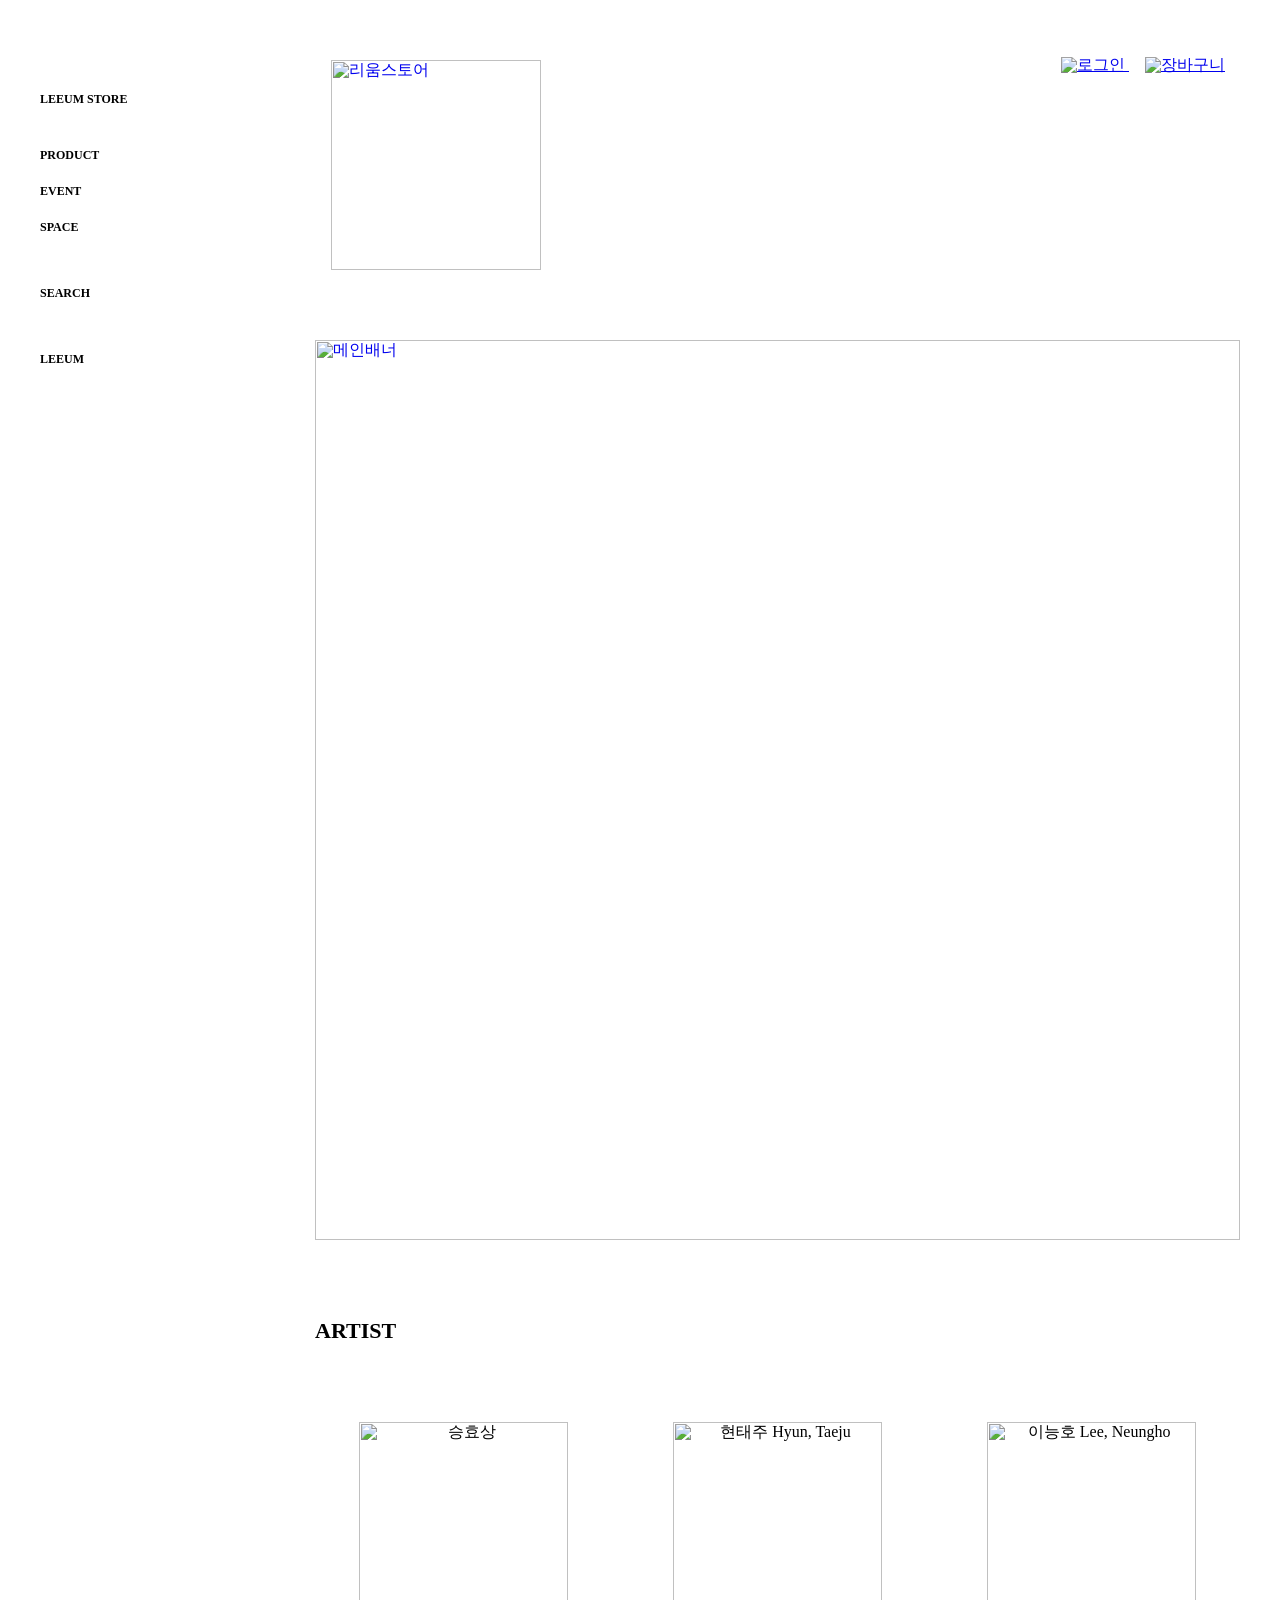
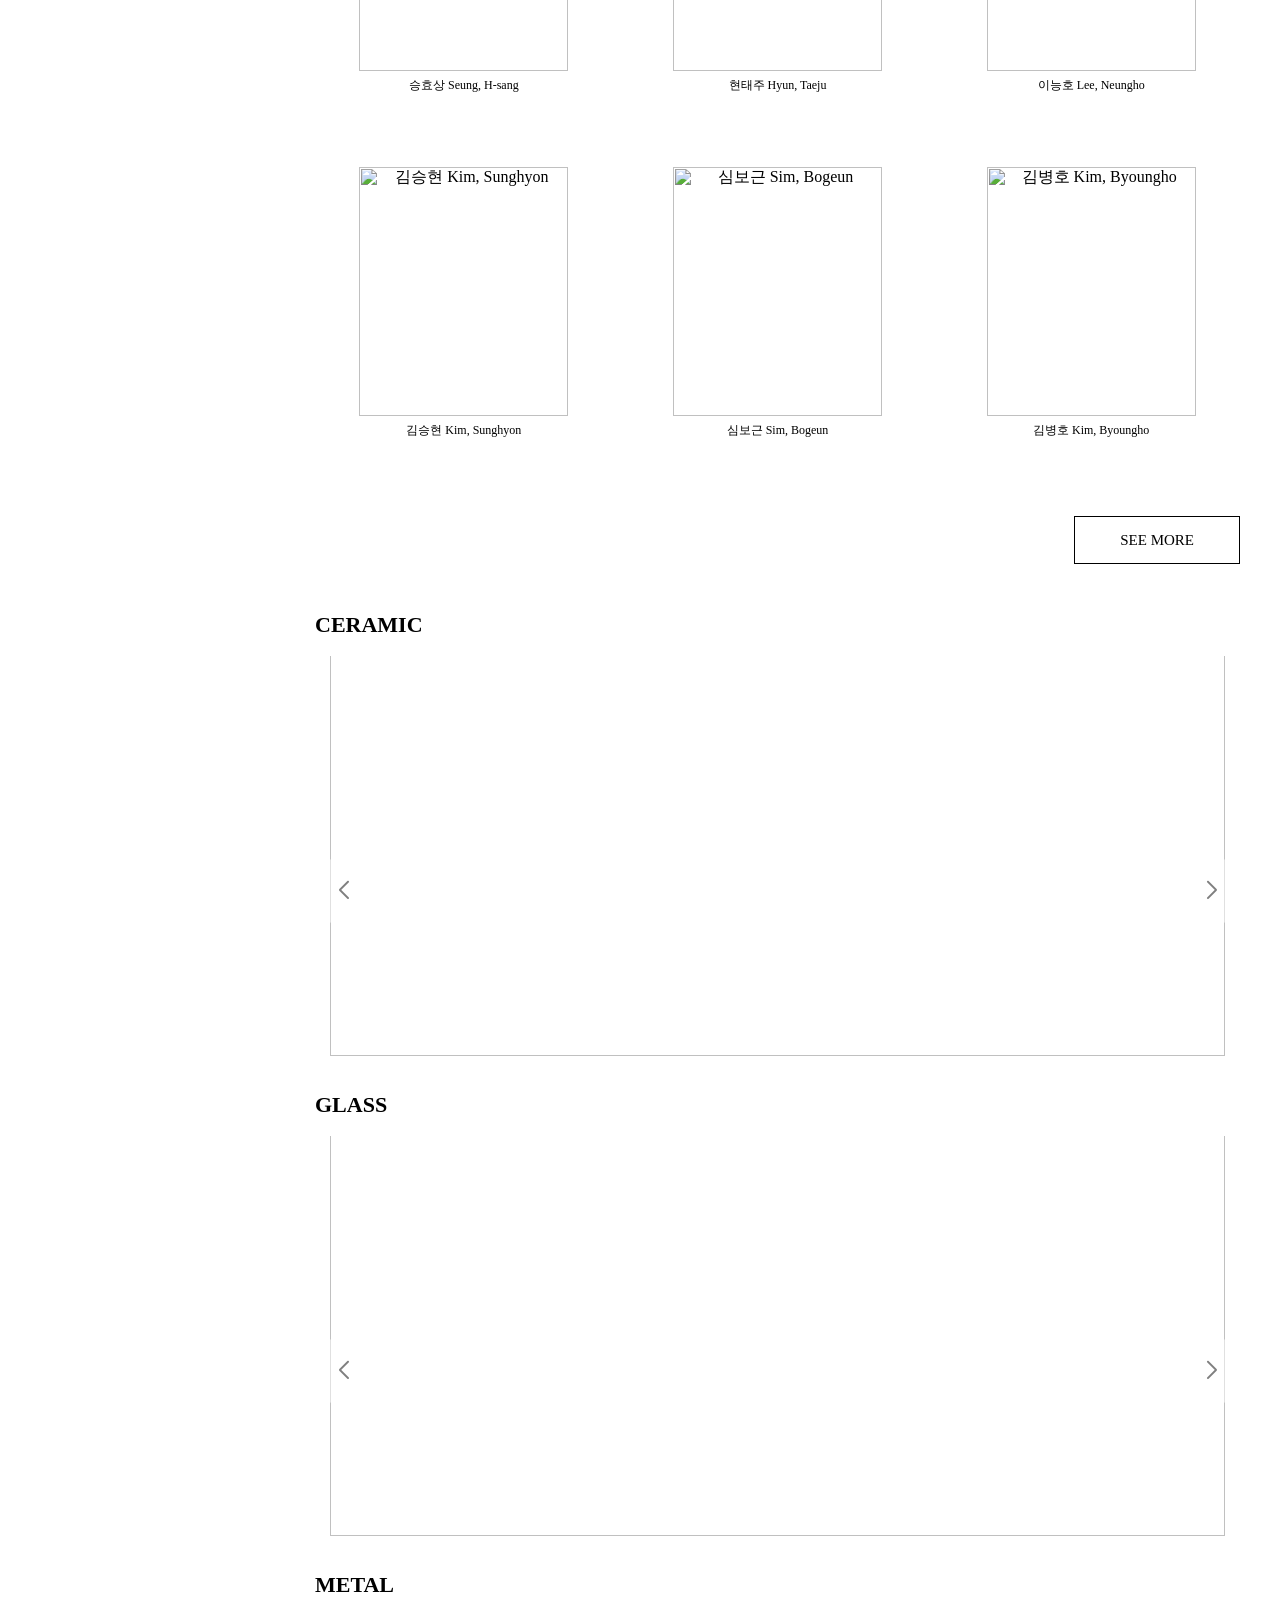
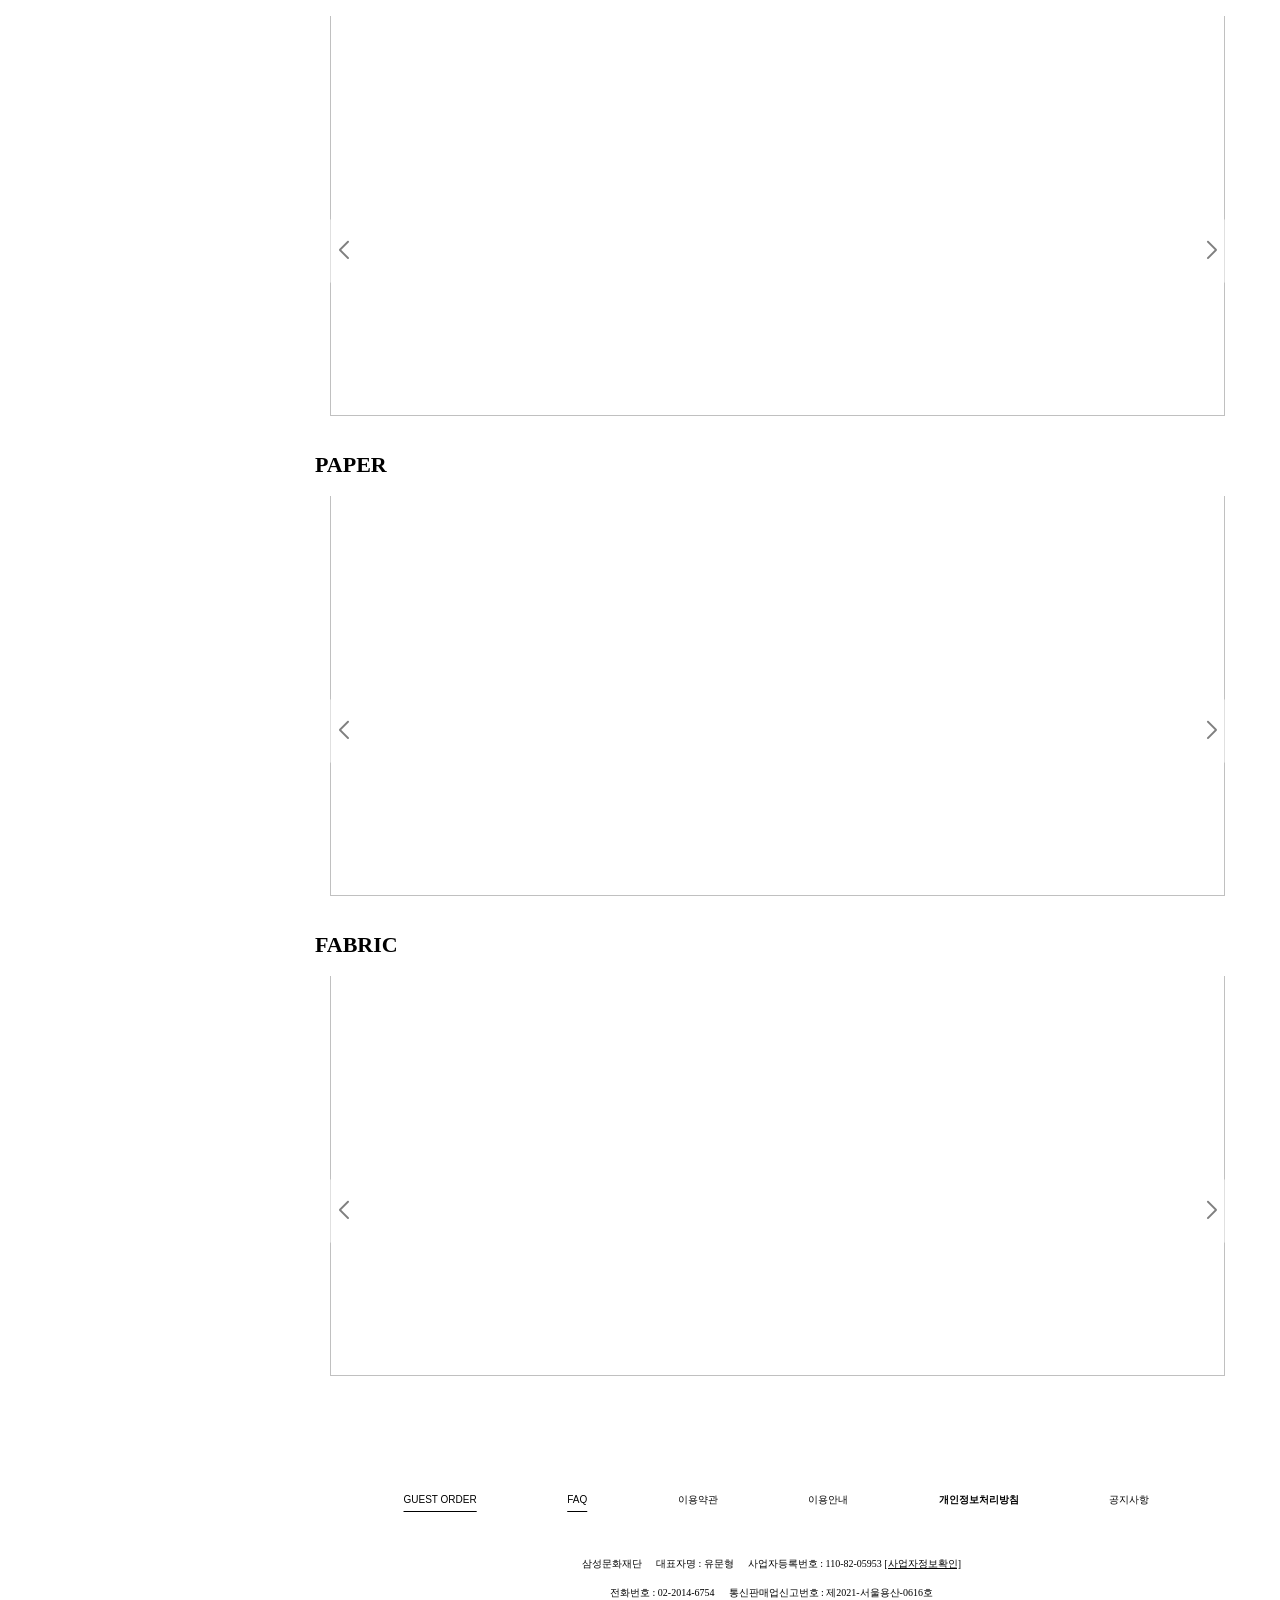
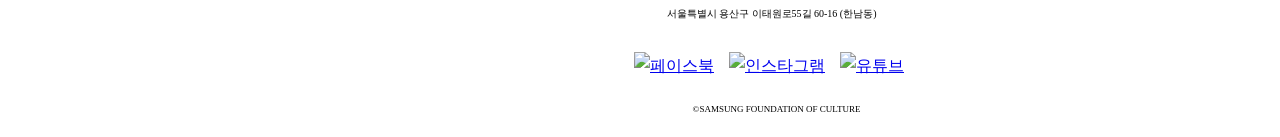
==== index.html @ a9f548fe "Add files via upload" ====
<html>
    <head>
        <title>Example</title>
        <meta charset="UTF-8"/>
        <link rel="stylesheet" href="./style.css"/>
        <meta name="viewport" content="width=device-width,initial-scale=1">
        <link
            rel="stylesheet"
            href="https://cdn.jsdelivr.net/npm/swiper@9/swiper-bundle.min.css"/>
        <style>
            .swiper {
                width: 100%;
                height: 100%;
            }

            .swiper-slide {
                text-align: center;
                font-size: 18px;
                background: #fff;
                display: flex;
                justify-content: center;
                align-items: center;
                padding: 0 15px;
                box-sizing: border-box;

            }

            .swiper-slide img {
                display: block;
                width: 100%;
                height: 440px;
                object-fit: cover;
                margin-bottom: 80px;
                transition: all 0.3s;
            }
            .swiper-button-next,
            .swiper-button-prev {
                background-color: #fff;
                opacity: 0.5;
                padding: 15px 5px;
                border-radius: 20px;
                color: black !important;
            }
            .swiper-button-next:after,
            .swiper-button-prev:after {
                font-size: 1.1rem !important;
                font-weight: 600 !important;
            }
        </style>
    </head>

    <body>
        <header>
            <div id="i_header_container">
                <div class="m_side_btn">
                    <span></span>
                    <span></span>
                    <span></span>
                </div>

                <a href="/index.html">
                    <img
                        src="https://www.leeumstore.org/wib/img/logo-main.gif"
                        alt="리움스토어"
                        class="main_logo">

                </a>
                <div class="right_menu_btn">
                    <a
                        href="https://www.leeumstore.org/member/login.html?noMemberOrder&returnUrl=%2Fmyshop%2Forder%2Flist.html">
                        <img src="https://www.leeumstore.org/wib/img/icon/icon_login.svg" alt="로그인">
                    </a>
                    <a href="https://www.leeumstore.org/order/basket.html">
                        <img src="https://www.leeumstore.org/wib/img/icon/icon_cart.svg" alt="장바구니">
                    </a>
                </div>

            </div>
            <!-- 사이드 -->
            <nav>
                <div class="close_btn"><img src="https://www.leeumstore.org/wib/img/icon/icon_close.svg"></div>

                <ul>
                    <li>
                        <a href="/index.html">LEEUM STORE</a>
                    </li>
                    <li>
                        <a href="/product/list.html?cate_no=42">PRODUCT</a>
                    </li>
                    <li>
                        <a href="/member/agreement.html">EVENT</a>
                    </li>
                    <li>
                        <a href="/member/agreement.html">SPACE</a>
                    </li>
                    <li>
                        <a href="#none">SEARCH</a>
                    </li>
                    <li>
                        <a href="http://www.leeum.org/" target="_balnk">LEEUM</a>
                    </li>

                </ul>
            </nav>
        </header>
        <main>
            <section id="main_container">

                <div class="main_banner">
                    <a href="https://www.leeumstore.org/shopinfo/main_detail.html" class="pc_ban">
                        <img src="https://www.leeumstore.org/wib/img/banner/main_banner.jpg" alt="메인배너">
                    </a>
                    <a href="/shopinfo/main_detail.html" class="mo_ban"><img
                        src="https://www.leeumstore.org/wib/img/banner/m_main_banner.jpg"
                        alt="메인배너"></a>
                </div>

                <!--// 아티스트 -->
                <div id="artist_main">
                    <p class="big_txt">ARTIST</p>
                    <div id="artist_container">
                        <div class="artist_img">
                            <img
                                src="https://www.leeumstore.org/web/product/medium/202302/f9405a499d8170144b974203c60f7592.jpg"
                                alt="승효상">
                            <span>승효상 Seung, H-sang</span>
                        </div>
                        <div class="artist_img">
                            <img
                                src="https://www.leeumstore.org/web/product/medium/202302/5be262ed1b37e228a068c4a53c91cc01.jpg"
                                alt="현태주 Hyun, Taeju">
                            <span>현태주 Hyun, Taeju</span>
                        </div>

                        <div class="artist_img">
                            <img
                                src="https://www.leeumstore.org/web/product/medium/202210/30e9c31101d5252c20c7c790c2f00637.jpg"
                                alt="이능호 Lee, Neungho">
                            <span>이능호 Lee, Neungho</span>
                        </div>
                        <div class="artist_img">
                            <img
                                src="https://www.leeumstore.org/web/product/medium/202208/71112bee7666e6f9459a3ef95bd3bd8f.jpg"
                                alt="김승현 Kim, Sunghyon">
                            <span>김승현 Kim, Sunghyon</span>
                        </div>
                        <div class="artist_img">
                            <img
                                src="https://www.leeumstore.org/web/product/medium/202208/dbcb0de6f5e6b6af4c9a18efd4c528ed.jpg"
                                alt="심보근 Sim, Bogeun">
                            <span>심보근 Sim, Bogeun</span>
                        </div>
                        <div class="artist_img">
                            <img
                                src="https://www.leeumstore.org/web/product/medium/202208/201dc7233b838aaa74121606dd75ba9b.jpg"
                                alt="김병호 Kim, Byoungho">
                            <span>김병호 Kim, Byoungho</span>
                        </div>
                    </div>

                    <div class="more_btn">
                        <a href="/product/artist_list.html?cate_no=43">
                            <span>SEE MORE</span></a>
                    </div>
                </div>

                <!-- 세라믹 -->
                <div class="product_main">
                    <p class="big_txt">CERAMIC</p>
                    <!-- Swiper -->
                    <div class="swiper mySwiper">
                        <div class="swiper-wrapper">
                            <div class="swiper-slide"><img
                                src="https://www.leeumstore.org/web/product/medium/202209/c94d36bc55c145bd8767b6c2bf5850d9.jpg"
                                alt="꽃 찬기 세트 Flower Dish Set (오동나무 패키지 포함)"></div>
                            <div class="swiper-slide"><img
                                src="https://www.leeumstore.org/web/product/medium/202209/cbaa181bbfcad7af6e0e33e491a9126a.jpg"
                                alt="술잔 세트 Goblet Set (오동나무 패키지 포함) (품절)"></div>
                            <div class="swiper-slide"><img
                                src="https://www.leeumstore.org/web/product/medium/202209/4cb6554583d8fb25d521fb4b8b7d0937.jpg"
                                alt="다관 세트 Teapot Set (오동나무 패키지 포함)"></div>
                            <div class="swiper-slide"><img
                                src="https://www.leeumstore.org/web/product/medium/202203/1f344167f0928f704c73696e970a047e.jpg"
                                alt="방울굽 다관(후파형)"></div>
                            <div class="swiper-slide"><img
                                src="https://www.leeumstore.org/web/product/medium/202203/cb914ec1f29da8bfd17a286a5c51b874.jpg"
                                alt="강낭콩굽 다관"></div>
                            <div class="swiper-slide"><img
                                src="https://www.leeumstore.org/web/product/medium/202203/6459ac5b1a71056e26c0385c479968f9.jpg"
                                alt="방울굽 다관(상파형)"></div>
                            <div class="swiper-slide"><img
                                src="https://www.leeumstore.org/web/product/medium/202201/cf7cf97a539a2f6521bae2fb355bbf73.jpg"
                                alt="인센스 홀더 원형 (소) Circular Incense Holder (품절)"></div>
                            <div class="swiper-slide"><img
                                src="https://www.leeumstore.org/web/product/medium/202111/f8be0047b648e31e79a529493b5db83b.jpg"
                                alt="팔각 마름모제기 Octagonal Heeled Dish (품절)"></div>
                            <div class="swiper-slide"><img
                                src="https://www.leeumstore.org/web/product/medium/202104/c11d245059e1604eed8e5952520bbecc.jpg"
                                alt="국화찬기 Twelve Petals Dish"></div>
                            <div class="swiper-slide"><img
                                src="https://www.leeumstore.org/web/product/medium/202104/1a66a80ce9285020c16abd1f50391a59.jpg"
                                alt="한손물컵 Long Cup 130ml"></div>
                            <div class="swiper-slide"><img
                                src="https://www.leeumstore.org/web/product/medium/202104/df50cc6ca1bbd2ca585abc0761345dd2.jpg"
                                alt="날개손잡이컵 Long Cup (Wing Handle) 130ml (품절)"></div>
                            <div class="swiper-slide"><img
                                src="https://www.leeumstore.org/web/product/medium/202104/5d21949b5c17c8f34013ca7d00d6586c.jpg"
                                alt="머그 대 링 Mug Cup (Water Drop Ring Handle) 280ml"></div>

                        </div>
                        <div class="swiper-button-next"></div>
                        <div class="swiper-button-prev"></div>
                    </div>
                </div>

                <div class="product_main">
                    <p class="big_txt">GLASS</p>
                    <!-- Swiper -->
                    <div class="swiper mySwiper">
                        <div class="swiper-wrapper">
                            <div class="swiper-slide"><img
                                src="https://www.leeumstore.org/web/product/small/202202/0f65cc37c3df7df1fbfda18ec4a8a9c8.jpg"
                                alt="주병세트(잔2개) A Bottle And Two Glasses"></div>
                            <div class="swiper-slide"><img
                                src="https://www.leeumstore.org/web/product/medium/202301/00162d88670f1b08f5a6b3cfee70a606.jpg"
                                alt="막잔 스몰 Glass S"></div>
                            <div class="swiper-slide"><img
                                src="https://www.leeumstore.org/web/product/medium/202112/316a37267198addb3b9e0685a48e3fcd.jpg"
                                alt="주기세트 (잔2개) A Bottle And Two Glasses"></div>
                            <div class="swiper-slide"><img
                                src="https://www.leeumstore.org/web/product/medium/202301/458b4b05814943b386488d3cecf07f16.jpg"
                                alt="잔 Glass"></div>
                            <div class="swiper-slide"><img
                                src="https://www.leeumstore.org/web/product/medium/202202/9b077c5a236953c7c711ef14caabd870.jpg "
                                alt="막잔 Glass (품절)"></div>
                            <div class="swiper-slide"><img
                                src="https://www.leeumstore.org/web/product/medium/202104/1495d2b3fe440e3993a000f731ce11f8.jpg"
                                alt="큰잔 1 Glass 1"></div>
                            <div class="swiper-slide"><img
                                src="https://www.leeumstore.org/web/product/medium/202206/6c60ba03242dc0f44afb3e4bc7a07f1e.jpg"
                                alt="큰잔 2 Glass 2 (품절)"></div>
                            <div class="swiper-slide"><img
                                src="https://www.leeumstore.org/web/product/medium/202208/a75272ee02612497ad1325da736b46a4.jpg"
                                alt="밥그릇 Rice Bowl (품절)"></div>
                            <div class="swiper-slide"><img
                                src="https://www.leeumstore.org/web/product/medium/202208/b3873ba8425ecaa8a0633256c1904d27.jpg"
                                alt="국그릇 Soup Bowl"></div>
                            <div class="swiper-slide"><img
                                src="https://www.leeumstore.org/web/product/medium/202104/627adfdab582138dcd98abb0c03d4323.jpg"
                                alt="볼 Bowl"></div>

                        </div>
                        <div class="swiper-button-next"></div>
                        <div class="swiper-button-prev"></div>
                    </div>
                </div>

                <div class="product_main">
                    <p class="big_txt">METAL</p>
                    <!-- Swiper -->
                    <div class="swiper mySwiper">
                        <div class="swiper-wrapper">
                            <div class="swiper-slide"><img
                                src="https://www.leeumstore.org/web/product/medium/202103/c0d89a9b60120b070594c673c564e465.jpg"
                                alt="테이프 디스펜서 2T-14S"></div>
                            <div class="swiper-slide"><img
                                src="https://www.leeumstore.org/web/product/medium/202103/91bc0dff491ed18aa218287ca1d8e8ab.jpg"
                                alt="손잡이 직삼각자 2T-SH"></div>
                            <div class="swiper-slide"><img
                                src="https://www.leeumstore.org/web/product/medium/202206/97cdefdabcd38e5e4e407176cf3d2baa.jpg"
                                alt="손잡이 자 2T-RH (품절)"></div>
                            <div class="swiper-slide"><img
                                src="https://www.leeumstore.org/web/product/medium/202103/bca4f48983812efbfed5f123086304f3.jpg"
                                alt="손잡이 180도 각도기 2T-PH"></div>
                            <div class="swiper-slide"><img
                                src="https://www.leeumstore.org/web/product/medium/202104/c1f4acb88de3f2c7e43681318aa56f06.jpg"
                                alt="바인더 집게 Midium 2T-BCM (품절)"></div>

                        </div>
                        <div class="swiper-button-next"></div>
                        <div class="swiper-button-prev"></div>
                    </div>
                </div>

                <div class="product_main">
                    <p class="big_txt">PAPER</p>
                    <!-- Swiper -->
                    <div class="swiper mySwiper">
                        <div class="swiper-wrapper">
                            <div class="swiper-slide"><img
                                src="https://www.leeumstore.org/web/product/medium/202111/ef8e125977679394e6012e7b44e52fa8.jpg"
                                alt="야금(冶金): 위대한 지혜 도록 Metallurgy: Great Wisdom"></div>
                            <div class="swiper-slide"><img
                                src="https://www.leeumstore.org/web/product/medium/202105/1ab3aa1025ec1bc9b5c71e48d6c27904.jpg"
                                alt="소리 모양 Sori Moyang"></div>
                            <div class="swiper-slide"><img
                                src="https://www.leeumstore.org/web/product/medium/202104/69e345e86cef5b0f2a173753f6e6e88e.jpg"
                                alt="스몰 뎁 딥 그린 Small Dept Deep Green"></div>
                            <div class="swiper-slide"><img
                                src="https://www.leeumstore.org/web/product/medium/202104/ffb6d90a227732c2965bd6fe676c4185.jpg"
                                alt="스몰 뎁 레드 브릭 Small Dept Red Brick"></div>
                            <div class="swiper-slide"><img
                                src="https://www.leeumstore.org/web/product/medium/202104/83471ede23dca77ef31b18af88b53b2b.jpg"
                                alt="라벨 스티키 페이퍼 B타입 Label Sticky Paper B type"></div>

                        </div>
                        <div class="swiper-button-next"></div>
                        <div class="swiper-button-prev"></div>
                    </div>
                </div>

                <div class="product_main">
                    <p class="big_txt">FABRIC</p>
                    <!-- Swiper -->
                    <div class="swiper mySwiper">
                        <div class="swiper-wrapper">
                            <div class="swiper-slide"><img
                                src="https://www.leeumstore.org/web/product/medium/202105/9e83c4dbe4357edc9737127d65bceba7.jpg"
                                alt="백운 : 바구니 보 Bojagi (Cloud)"></div>
                            <div class="swiper-slide"><img
                                src="https://www.leeumstore.org/web/product/medium/202106/8a8a206ddab84fb9530216aaf15e3cfb.jpg"
                                alt="명월 : 바구니 함 Tea Container (Moon)"></div>
                            <div class="swiper-slide"><img
                                src="https://www.leeumstore.org/web/product/medium/202106/94181871585cb85fb8ff8bf91d17ab6d.jpg"
                                alt="죽림 : 바구니 함 Tea Container (Forest)"></div>

                        </div>
                        <div class="swiper-button-next"></div>
                        <div class="swiper-button-prev"></div>
                    </div>
                </div>
            </section>

        </main>
        <footer>
            <ul class="footer_ul">
                <li>
                    <a href="/myshop/order/list.html">
                        <span>GUEST ORDER</span></a>
                </li>
                <li>
                    <a href="/board/faq/list.html?board_no=3">
                        <span>FAQ</span></a>
                </li>
                <li>
                    <a href="/member/mall_agreement.html">이용약관</a>
                </li>
                <li>
                    <a href="/shopinfo/guide.html">이용안내</a>
                </li>
                <li>
                    <a href="/member/privacy.html">
                        <b>개인정보처리방침</b>
                    </a>
                </li>
                <li>
                    <a href="/board/free/list.html?board_no=1">공지사항</a>
                </li>
            </ul>
            <div class="f_info">
                <p>
                    <span>삼성문화재단</span>
                    <span>대표자명 : 유문형</span>
                    <span>사업자등록번호 : 110-82-05953
                        <a
                            href="#none"
                            onclick="window.open('http://www.ftc.go.kr/bizCommPop.do?wrkr_no=1108205953', 'bizCommPop', 'width=750, height=950;');return false;">[사업자정보확인]</a>
                    </span>
                </p>
                <p>
                    <span>전화번호 : 02-2014-6754</span>
                    <span>통신판매업신고번호 : 제2021-서울용산-0616호</span></p>
                <p>
                    <span>서울특별시 용산구 이태원로55길 60-16 (한남동)
                    </span>
                </p>

            </div>
            <div class="f_sns">
                <ul class="inline">
                    <li>
                        <a href="#" target="_blank"><img src="https://www.leeumstore.org/wib/img/icon/icon_sns_f.svg" alt="페이스북"></a>
                    </li>
                    <li>
                        <a href="#" target="_blank"><img src="https://www.leeumstore.org/wib/img/icon/icon_sns_i.svg" alt="인스타그램"></a>
                    </li>
                    <li>
                        <a href="#" target="_blank"><img src="https://www.leeumstore.org/wib/img/icon/icon_sns_y.svg" alt="유튜브"></a>
                    </li>
                </ul>
                <p>©SAMSUNG FOUNDATION OF CULTURE</p>
            </div>
        </footer>

        <!-- Swiper JS -->
        <script src="https://cdn.jsdelivr.net/npm/swiper@9/swiper-bundle.min.js"></script>

        <!-- Initialize Swiper -->
        <script>
            var swiper = new Swiper(".mySwiper", {
                loop: true,
                navigation: {
                    nextEl: ".swiper-button-next",
                    prevEl: ".swiper-button-prev"
                },
            });
        </script>
        <script src="./script.js"></script>
    </body>
</html>
---- style.css ----
a,
abbr,
acronym,
address,
applet,
article,
aside,
audio,
b,
big,
blockquote,
body,
canvas,
caption,
center,
cite,
code,
dd,
del,
details,
dfn,
div,
dl,
dt,
em,
embed,
fieldset,
figcaption,
figure,
footer,
form,
h1,
h2,
h3,
h4,
h5,
h6,
header,
hgroup,
html,
i,
iframe,
img,
ins,
kbd,
label,
legend,
li,
mark,
menu,
nav,
object,
ol,
output,
p,
pre,
q,
ruby,
s,
samp,
section,
small,
span,
strike,
strong,
sub,
summary,
sup,
table,
tbody,
td,
tfoot,
th,
thead,
time,
tr,
tt,
u,
ul,
var,
video {
    margin: 0;
    padding: 0;
    border: 0;
    font-size: 100%;
    font: inherit;
    vertical-align: baseline;
}
/* HTML5 display-role reset for older browsers */
article,
aside,
details,
figcaption,
figure,
footer,
header,
hgroup,
menu,
nav,
section {
    display: block;
}
body {
    line-height: 1;
}
ol,
ul {
    list-style: none;
}
blockquote,
q {
    quotes: none;
}
blockquote:after,
blockquote:before,
q:after,
q:before {
    content: '';
    content: none;
}
table {
    border-collapse: collapse;
    border-spacing: 0;
}

/*----------------*/
body {
    width: 100%;
}
header {
    width: 100%;
    padding: 0 15px;
    box-sizing: border-box;

}

#i_header_container {
    width: 100%;
    height: 140px;
    display: flex;
    justify-content: space-between;
    align-items: center;
    padding: 20px 0;
    box-sizing: border-box;
}
.m_side_btn {
    width: 24px;
}
.m_side_btn > span {
    display: block;
    width: 100%;
    height: 1.5px;
    background: #000;
    margin-bottom: 9px;
}
#i_header_container > a > img {
    width: 80px;
    height: 80px;
    padding-left: 16px;

}
.right_menu_btn > a:nth-child(2) > img {
    padding-left: 16px;
}
nav {
    position: fixed;
    top: 0;
    left: 0;
    width: 295px;
    height: 100%;
    box-sizing: border-box;
    padding: 50px 40px;
    transition: all 0.3s;
    background: #fff;
    overflow-y: scroll;
    box-sizing: border-box;
    transform: translateX(-295px);
    transition-duration: 0.5s;

}
.close_btn {
    width: 18px;
    height: 18px;
    float: right;

}

nav > ul > li:nth-of-type(1) {
    padding-bottom: 40px;
    padding-top: 40px;
}
nav > ul > li {
    padding-bottom: 20px;
}
nav > ul > li:nth-of-type(4) {
    padding-bottom: 50px;
}
nav > ul > li:nth-of-type(5) {
    padding-bottom: 50px;
}
nav > ul > li:nth-of-type(6) {
    padding-bottom: 50px;
}
nav > ul > li > a {
    text-decoration: none;
    color: #000;
    font-size: 12px;
    font-weight: bold;
}

/*-----------main ban---------*/
.main_container {
    width: 100%;
    margin: 0 auto;
}
.main_banner {
    padding-bottom: 30px;
}
.pc_ban {
    display: block;
}
.mo_ban {
    display: none;
}
.mo_ban > img {
    width: 100%;
    height: 1088px;
}

/*---------artist_main-------------*/
#artist_main {
    width: 100%;
    margin: 50px 0;

}
.big_txt {
    font-size: 22px;
    font-weight: bold;
    text-align: center;
    margin-bottom: 20px;
}
.artist_img {
    width: 100%;
    text-align: center;
}
.artist_img > img {
    width: 100%;
    height: 475px;
    margin-top: 60px;
    padding-bottom: 8px;
}

.artist_img > span {
    font-size: 12px;
    font-weight: 500;

}
.product_main {
    width: 100%;
    height: 440px;
    margin: 40px 0 20px;
}
/*---------footer-------------*/
footer {
    width: 100%;
    line-height: 1.8;
    margin-top: 100px;
    padding: 10px 0 20px;
    text-align: center;
    box-sizing: border-box;
}
.footer_ul {
    display: flex;
    justify-content: space-evenly;
    padding-bottom: 35px;

}
.footer_ul > li > a {
    text-decoration: none;
    font-size: 10px;
    color: #000;
    font-family: "Aktiv Grotesk","Aktiv Grotesk KR","Apple SD Gothic Neo","맑은 고딕","malgun gothic",'Noto Sans KR',sans-serif;
    font-weight: 500;
}
.footer_ul > li > a > span {
    text-decoration: underline;
    text-underline-offset: 0.5rem;
}
b {
    font-weight: bold;
}
.f_info {
    width: 100%;
    height: 54px;
    padding-bottom: 50px;

}
.f_info > p > span {
    font-size: 10px;
    padding-right: 10px;

}
.f_info > p > span > a {
    color: #000;
}
.inline {
    display: flex;
    justify-content: center;
    margin-bottom: 20px;
}
.inline > li {
    padding-right: 15px;
}

.f_sns > p {
    font-size: 9px;
}

@media (max-width: 768px) {
    .pc_ban {
        display: none;
    }
    .mo_ban {
        display: block;
    }
    nav {
        box-shadow: 3px 3px 20px rgba(0,0,0,0.1);
        
    }
    .more_btn {
        display: none;
    }
}
@media (min-width: 769px) {
    body {
        max-width: 1657px;
        margin: 0 auto;
        padding: 0 40px;
        box-sizing: border-box;
    }
    header {
        width: 100%;
        padding-left: 275px;

    }

    .right_menu_btn {
        position: relative;
        bottom: 100;
    }
    #i_header_container {
        padding: 60px 0 50px;
        width: 100%;
        height: 320px;

    }

    .main_banner > a > img {
        width: 100%;
    
    }
    .more_btn {
        display: block;
        padding-top: 80px;
        text-align: right;
    }
    .more_btn > a {
        display: inline-block;
        border: 1px solid #000;
        position: relative;
        transition: all 0.3s;
    }
    .more_btn > a > span {
        display: inline-block;
        line-height: 46px;
        font-size: 15px;
        padding: 0 45px;
        color: #000;
        transition: all 0.3s;
        position: relative;
        z-index: 2;
    }
    .m_side_btn {
        display: none;
    }

    #i_header_container > a > img {
        width: 210px;
        height: 210px;
    }
    nav {
        transform: translateX(0px) !important;
    }
    .close_btn {
        display: none;
    }
    #main_container {
        max-width: 1300px;
        padding-left: 275px;
        min-width: auto;
        padding-top: 20px;
    }
    .big_txt {
        text-align: left;
    }
    #artist_container {
        display: grid;
        grid-template-columns: 1fr 1fr 1fr;
        grid-template-rows: 1fr 1fr;
        gap: 16px;
    }

    .artist_img{
        display: flex;
        flex-direction: column;
        align-items: center;
    }

    .artist_img > img {
        width: 209px;
        height: 249px;
    }
    footer {
        padding-left: 273px;
    }
}
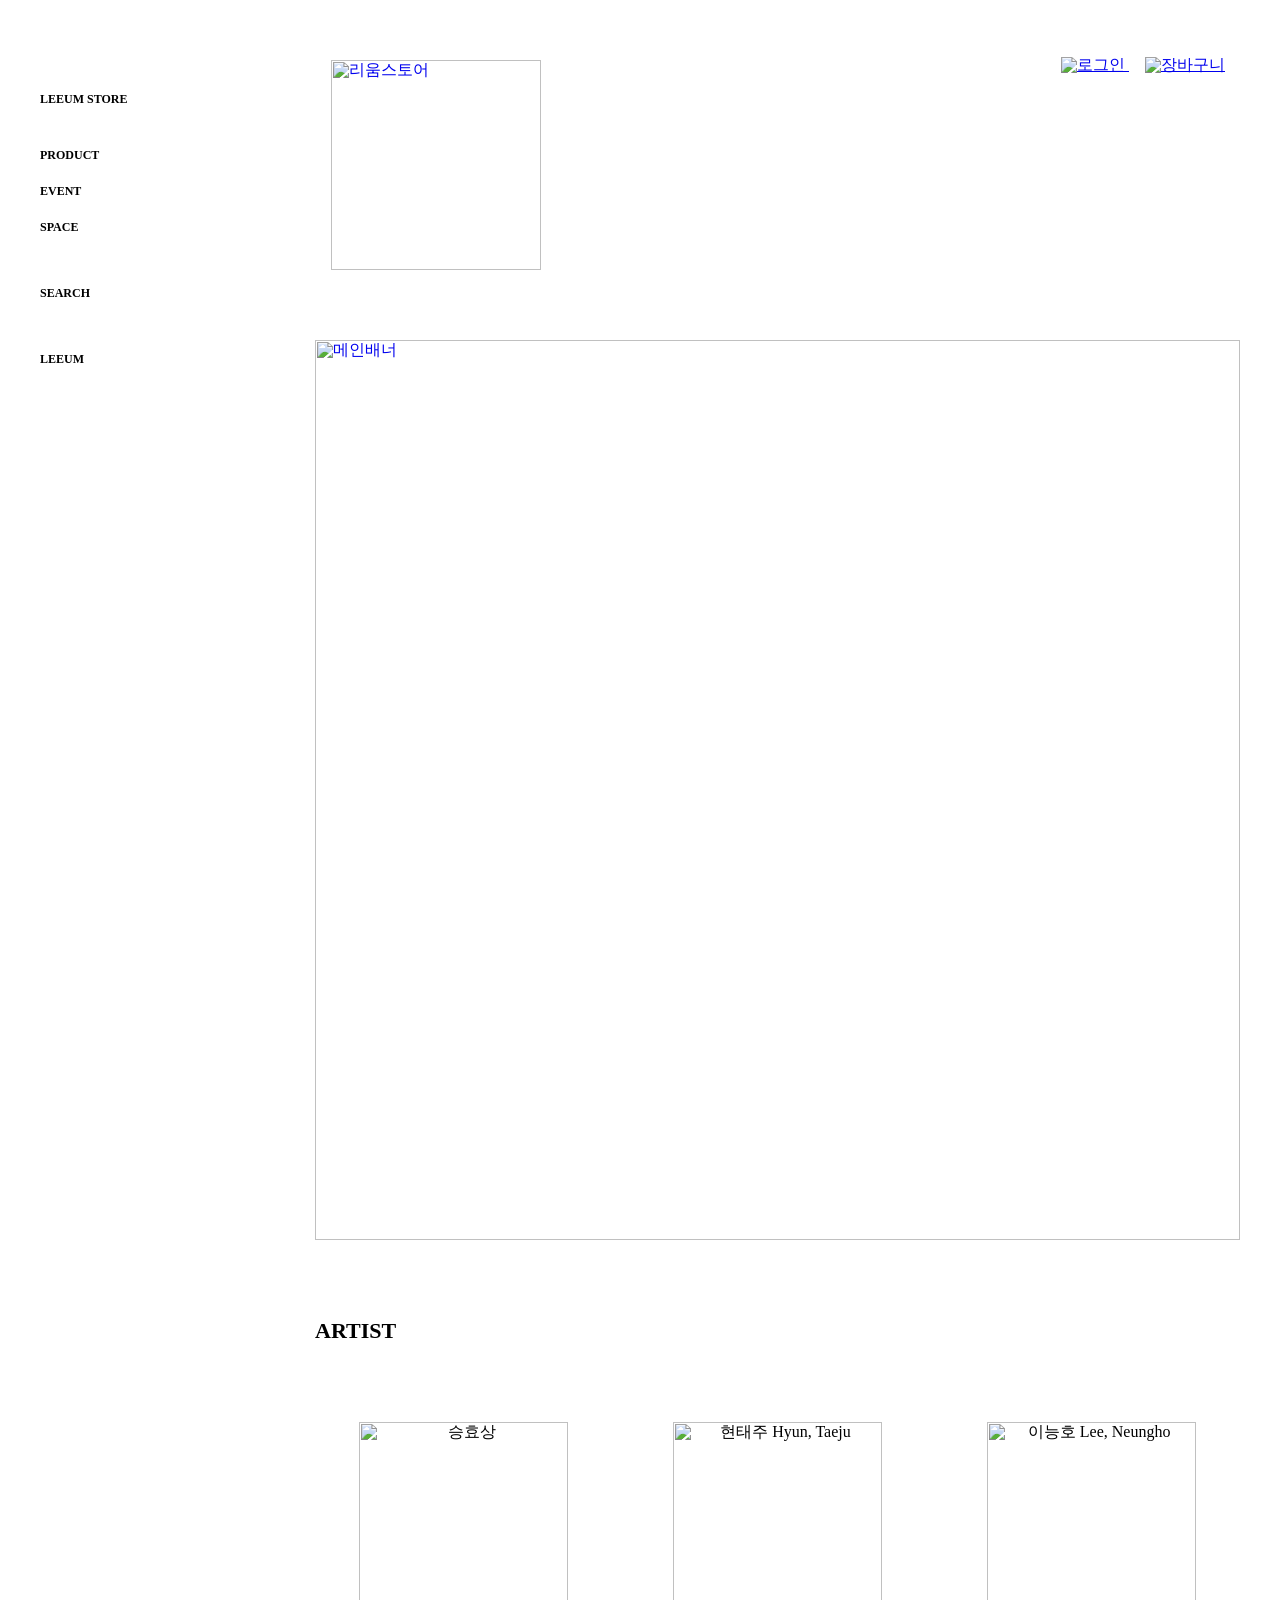
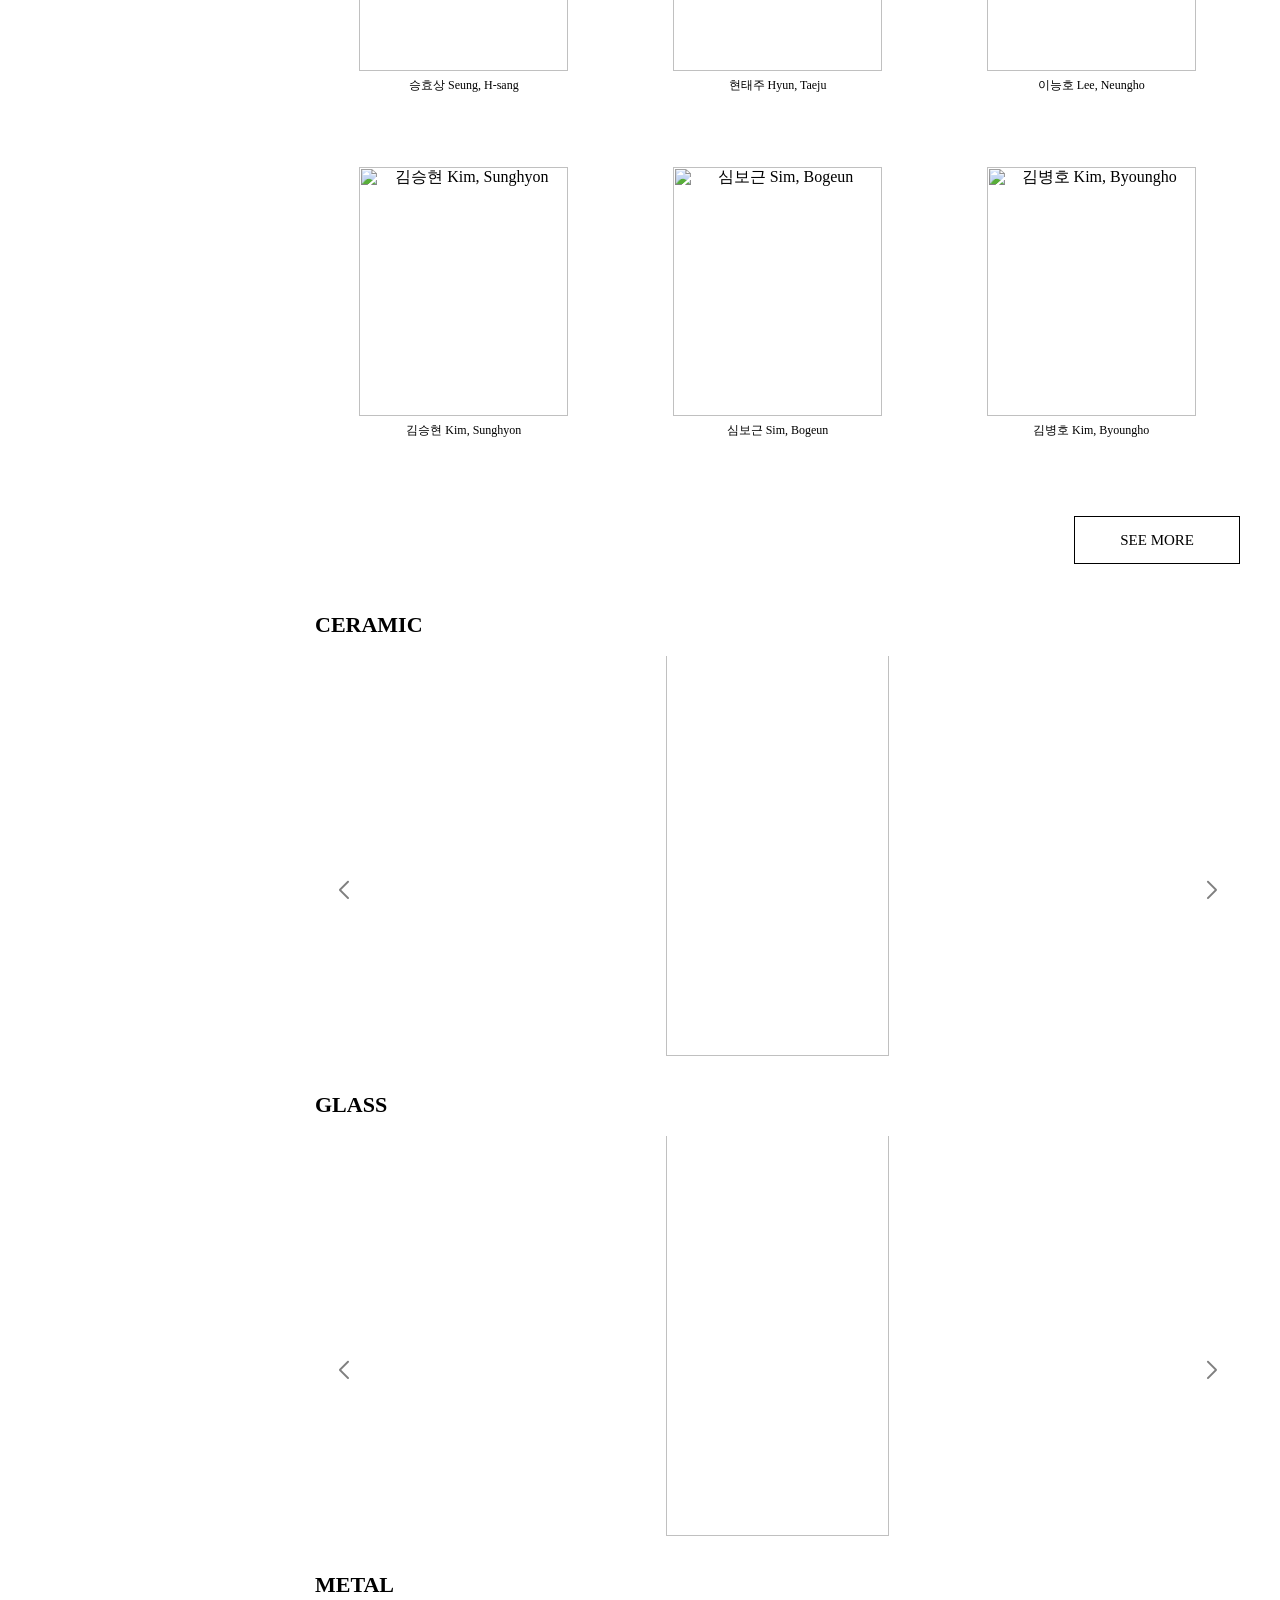
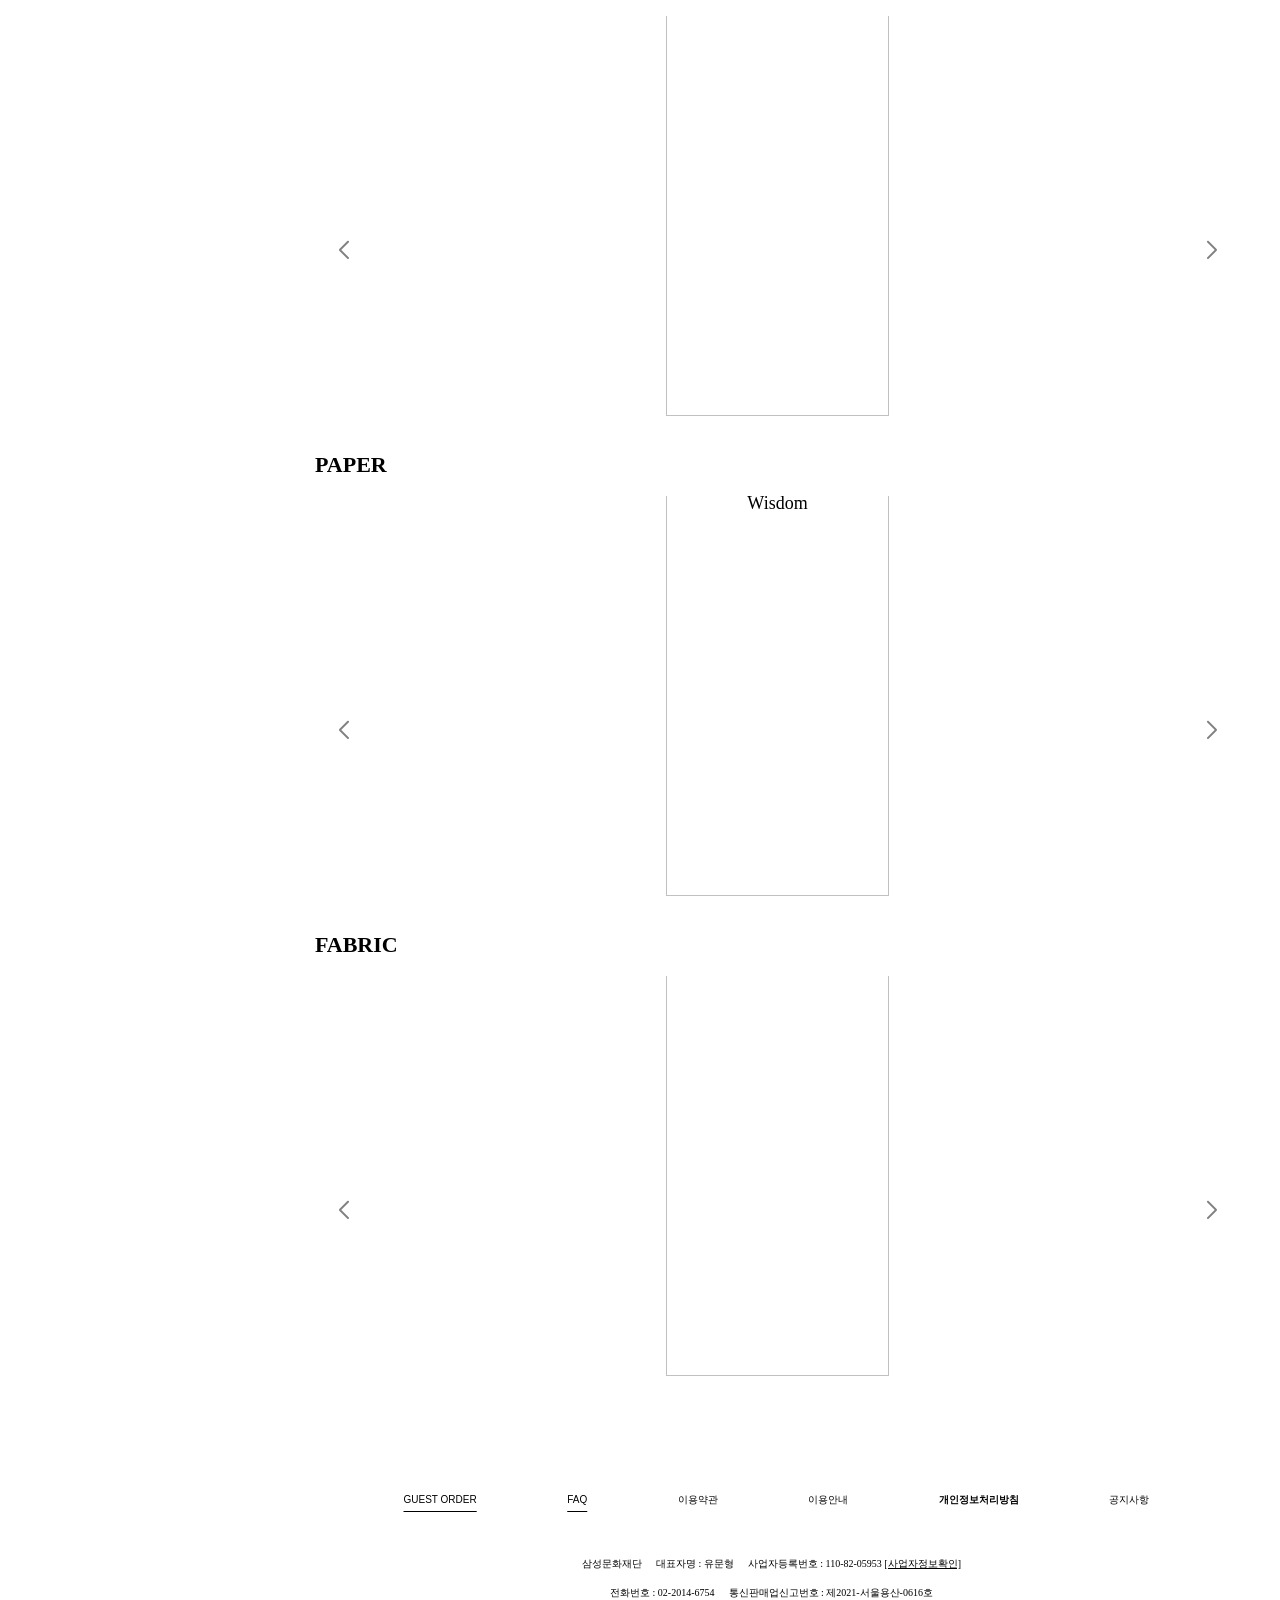
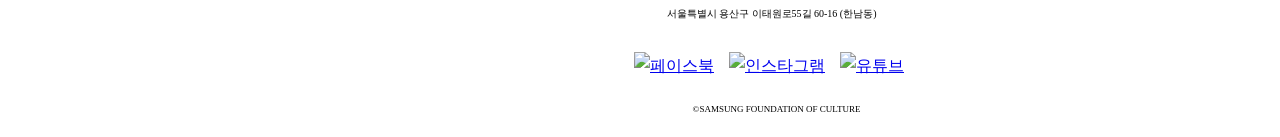
==== commit afd6ca71: "index" ====
--- a/index.html
+++ b/index.html
@@ -27,7 +27,7 @@
 
             .swiper-slide img {
                 display: block;
-                width: 100%;
+                width: 50%;
                 height: 440px;
                 object-fit: cover;
                 margin-bottom: 80px;
--- a/style.css
+++ b/style.css
@@ -149,9 +149,9 @@
 .m_side_btn > span {
     display: block;
     width: 100%;
-    height: 1.5px;
+    height: 2px;
     background: #000;
-    margin-bottom: 9px;
+    margin-bottom: 6px;
 }
 #i_header_container > a > img {
     width: 80px;
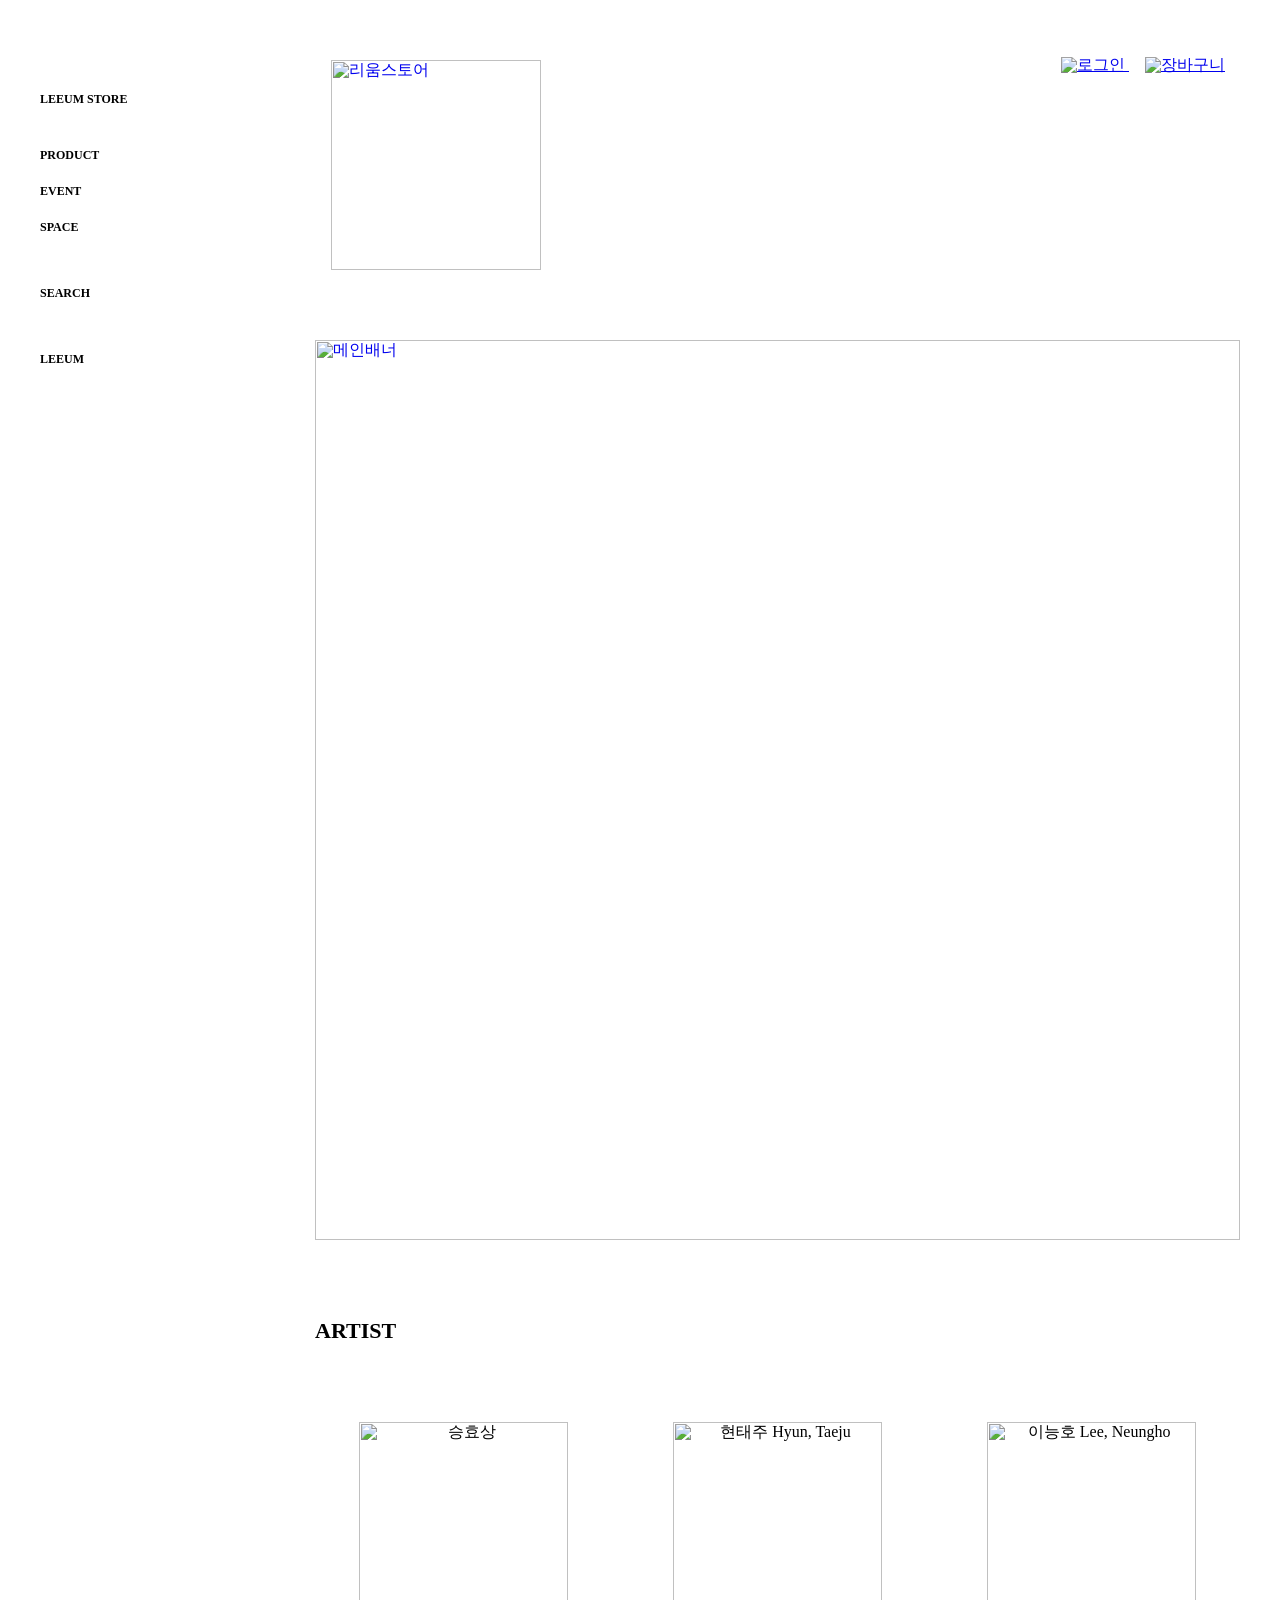
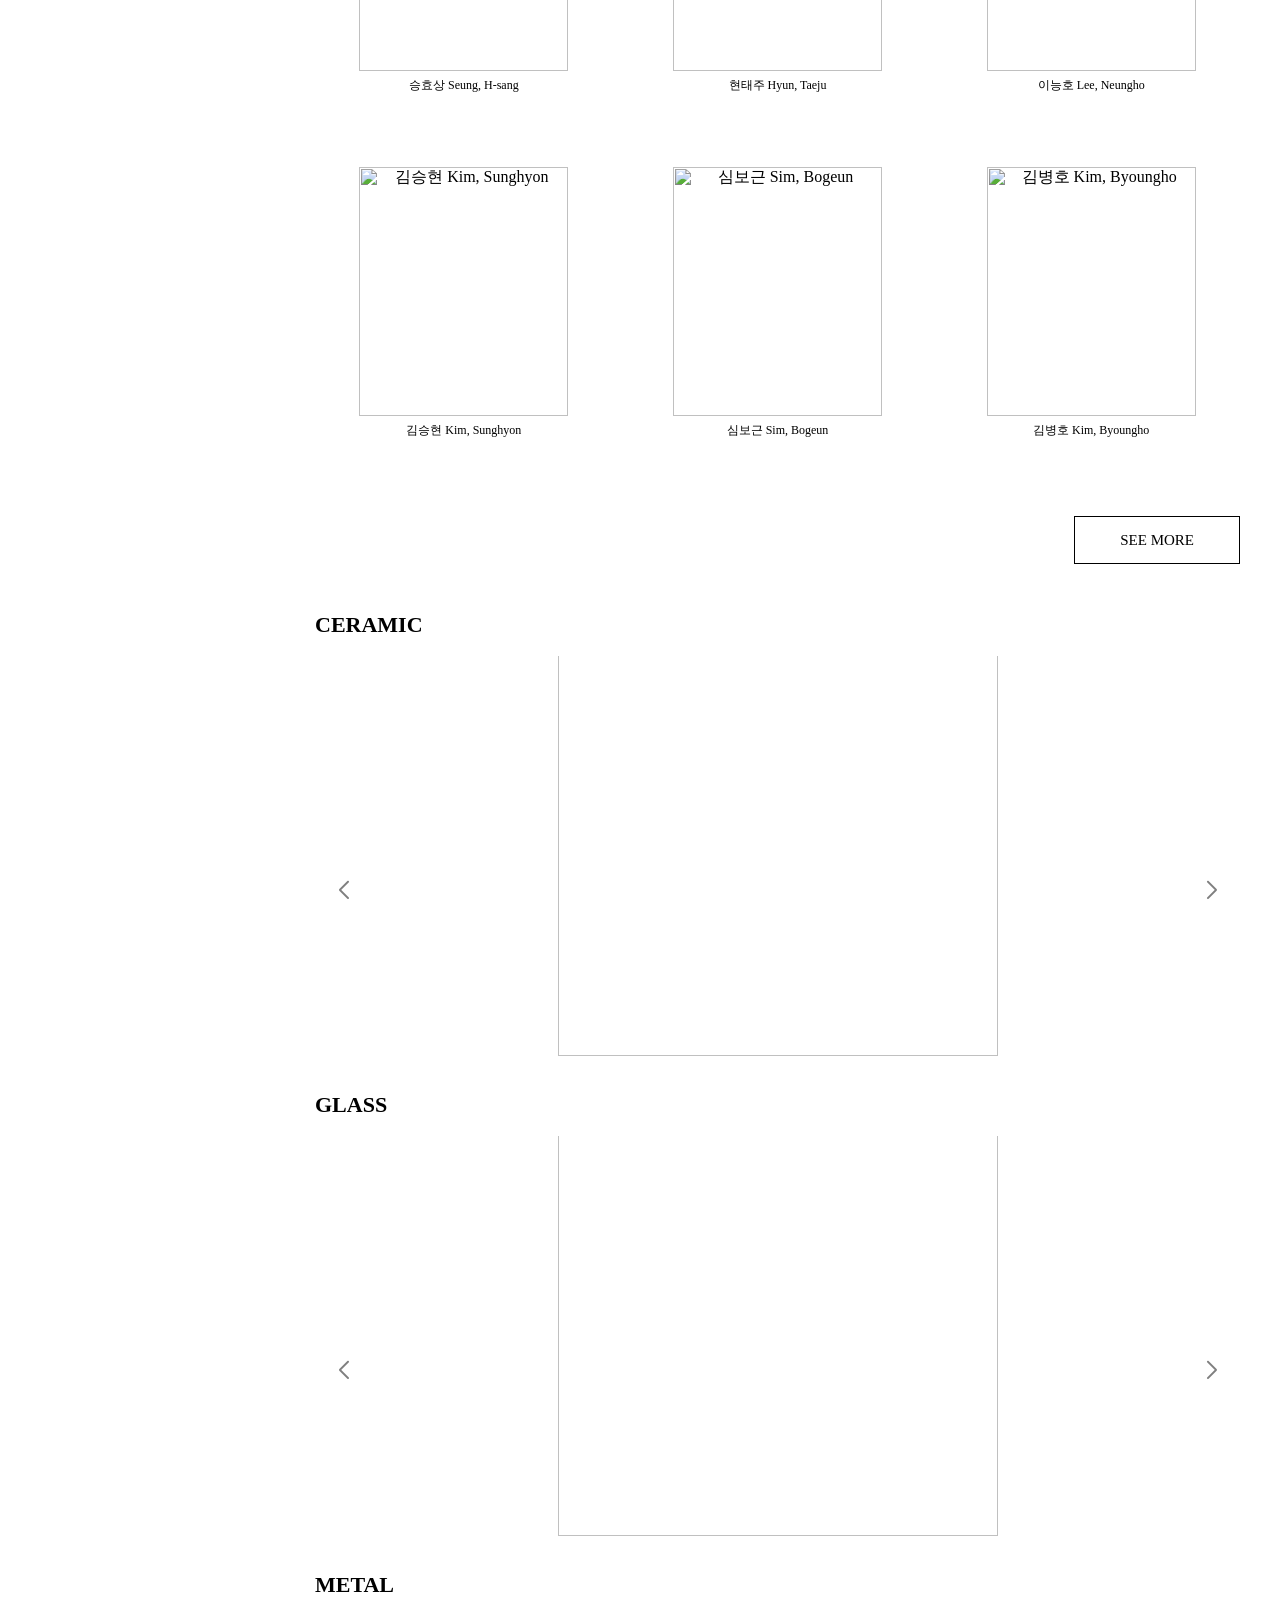
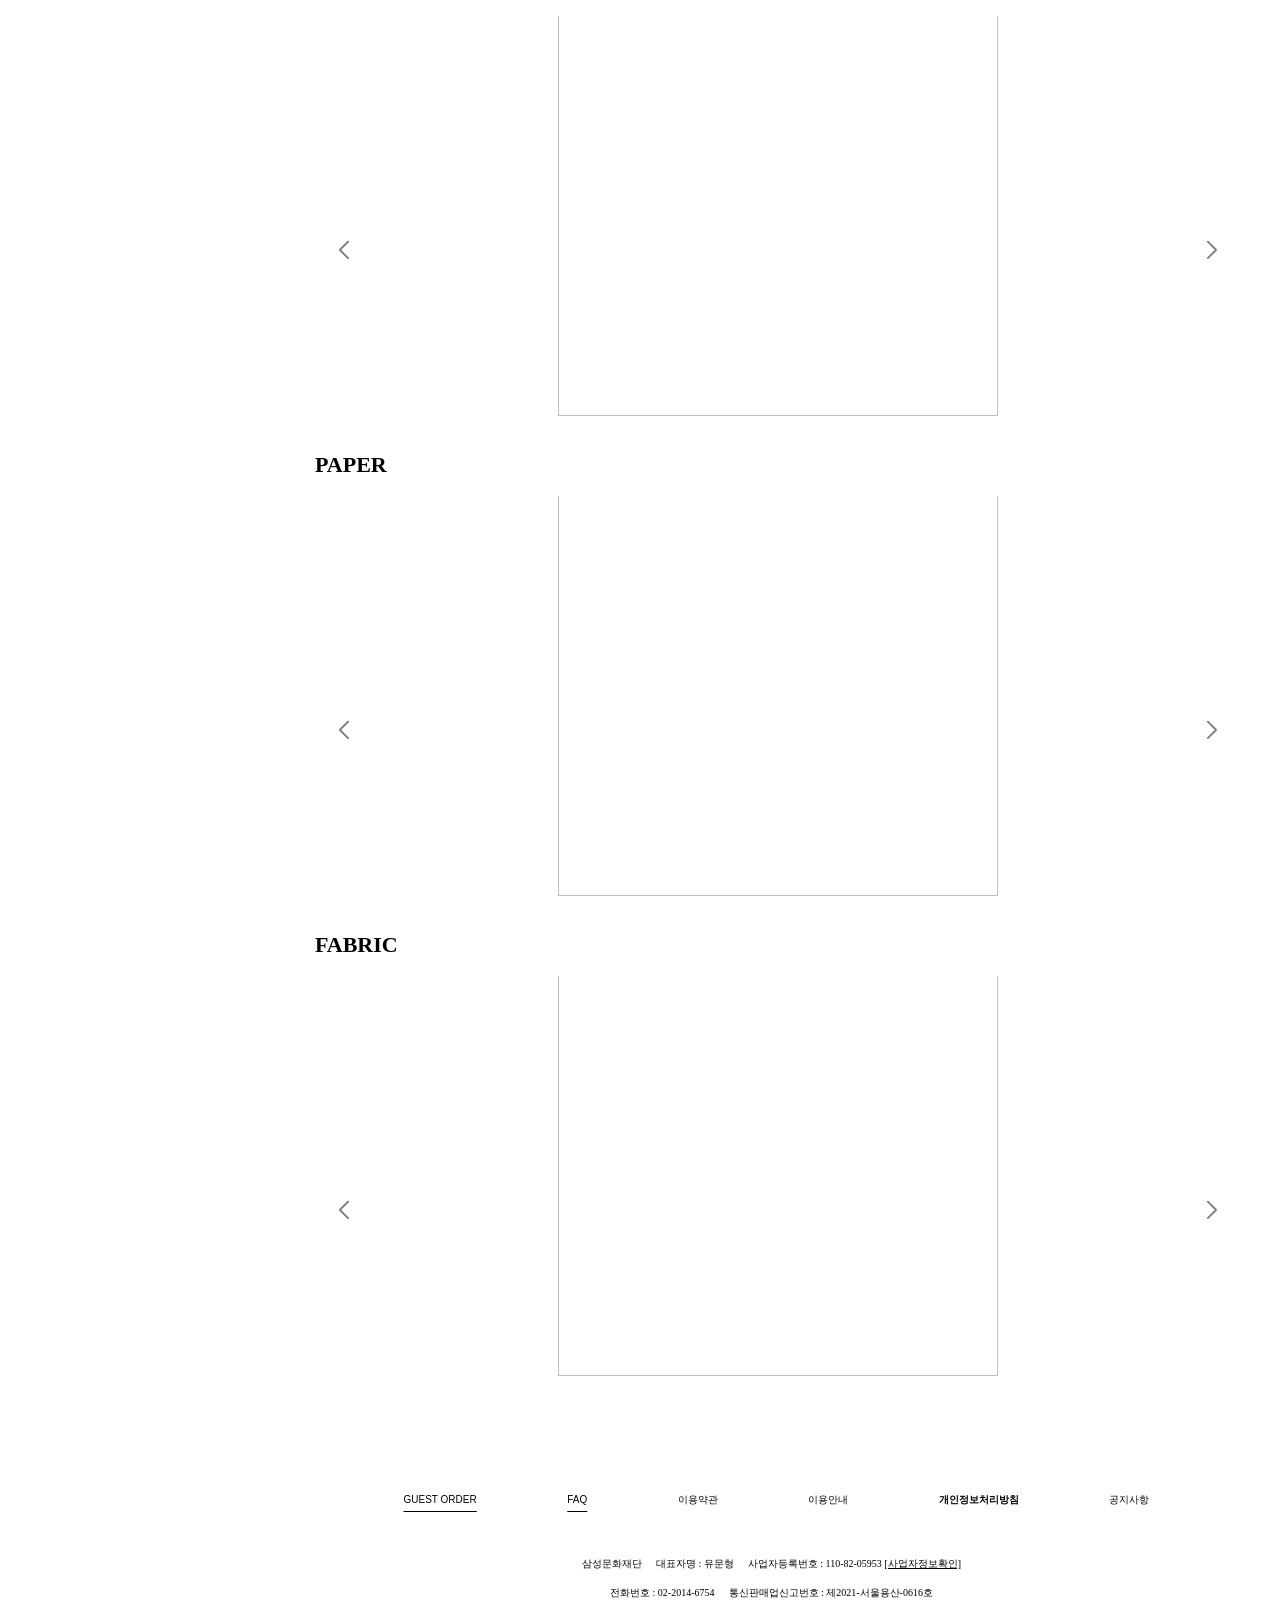
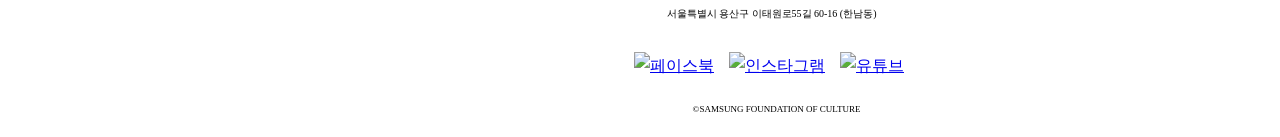
==== commit 473a5797: "index" ====
--- a/index.html
+++ b/index.html
@@ -27,7 +27,6 @@
 
             .swiper-slide img {
                 display: block;
-                width: 50%;
                 height: 440px;
                 object-fit: cover;
                 margin-bottom: 80px;
--- a/style.css
+++ b/style.css
@@ -172,7 +172,6 @@
     padding: 50px 40px;
     transition: all 0.3s;
     background: #fff;
-    overflow-y: scroll;
     box-sizing: border-box;
     transform: translateX(-295px);
     transition-duration: 0.5s;
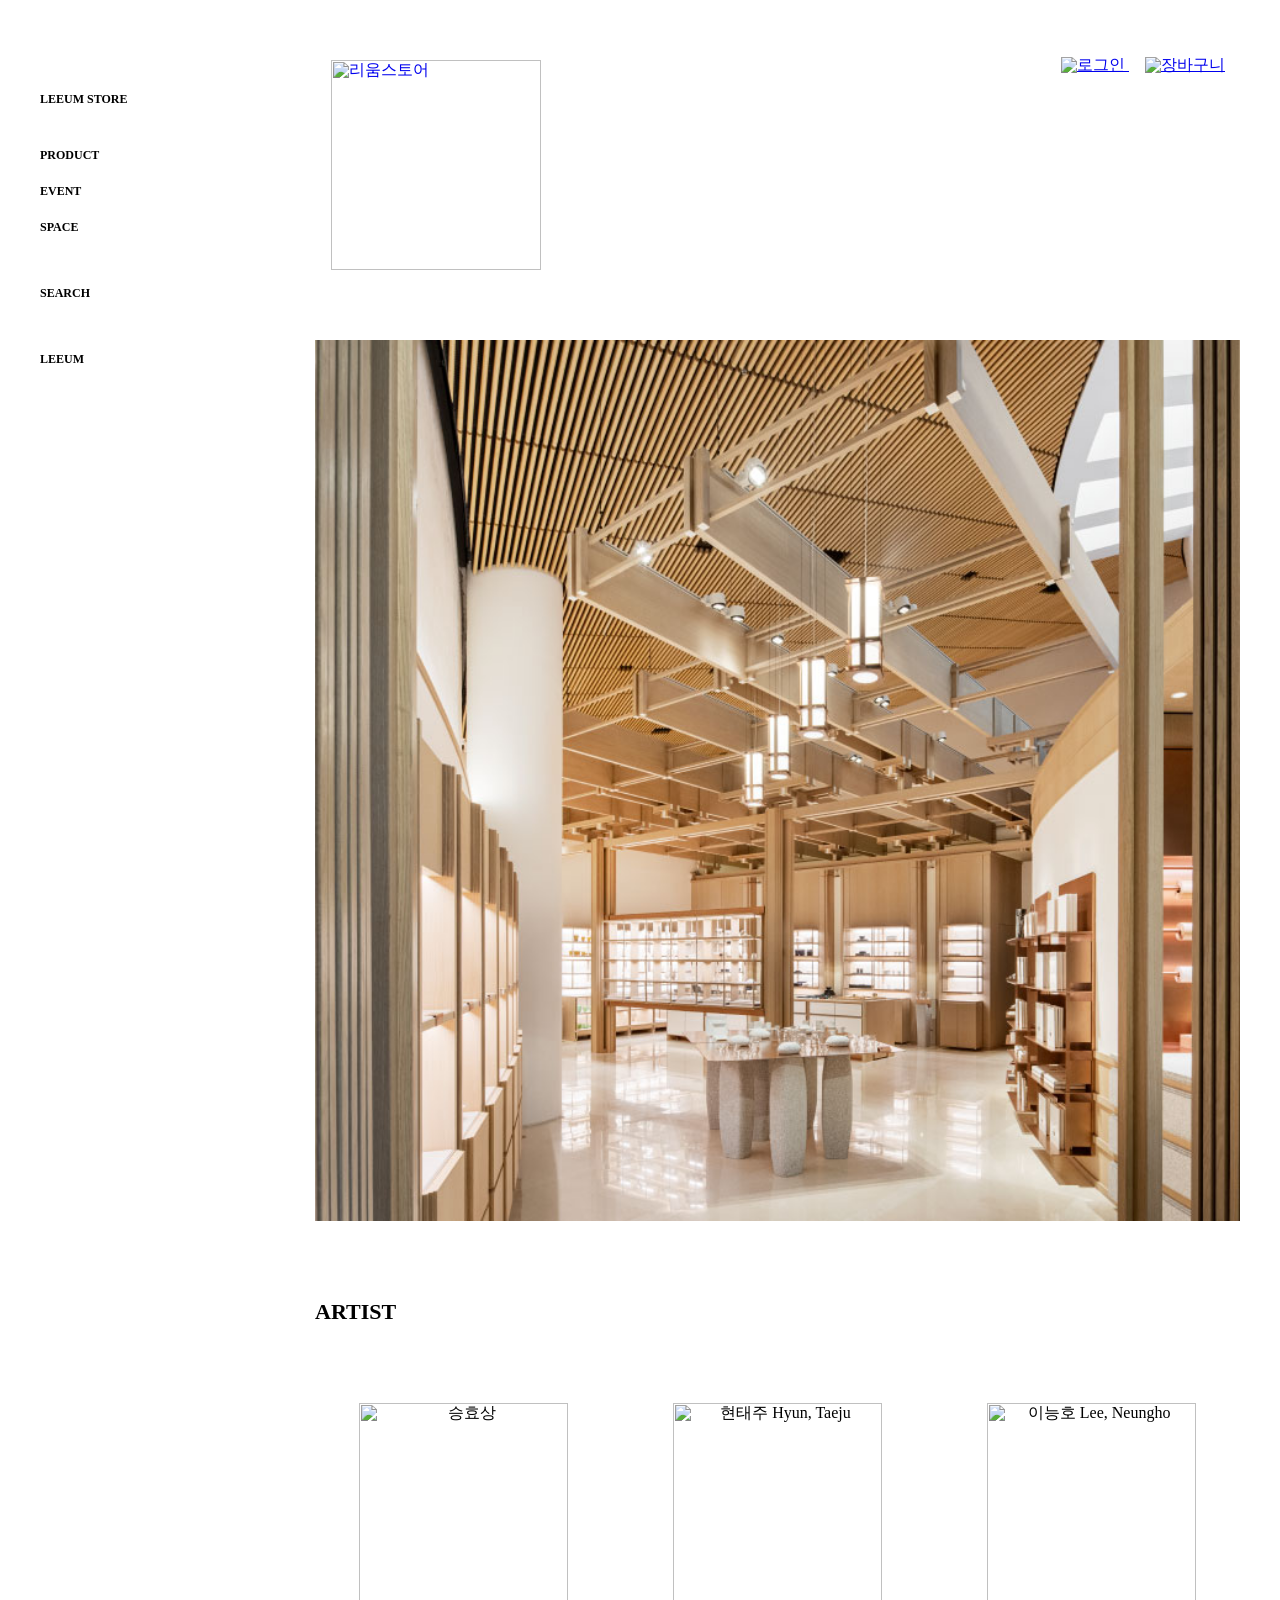
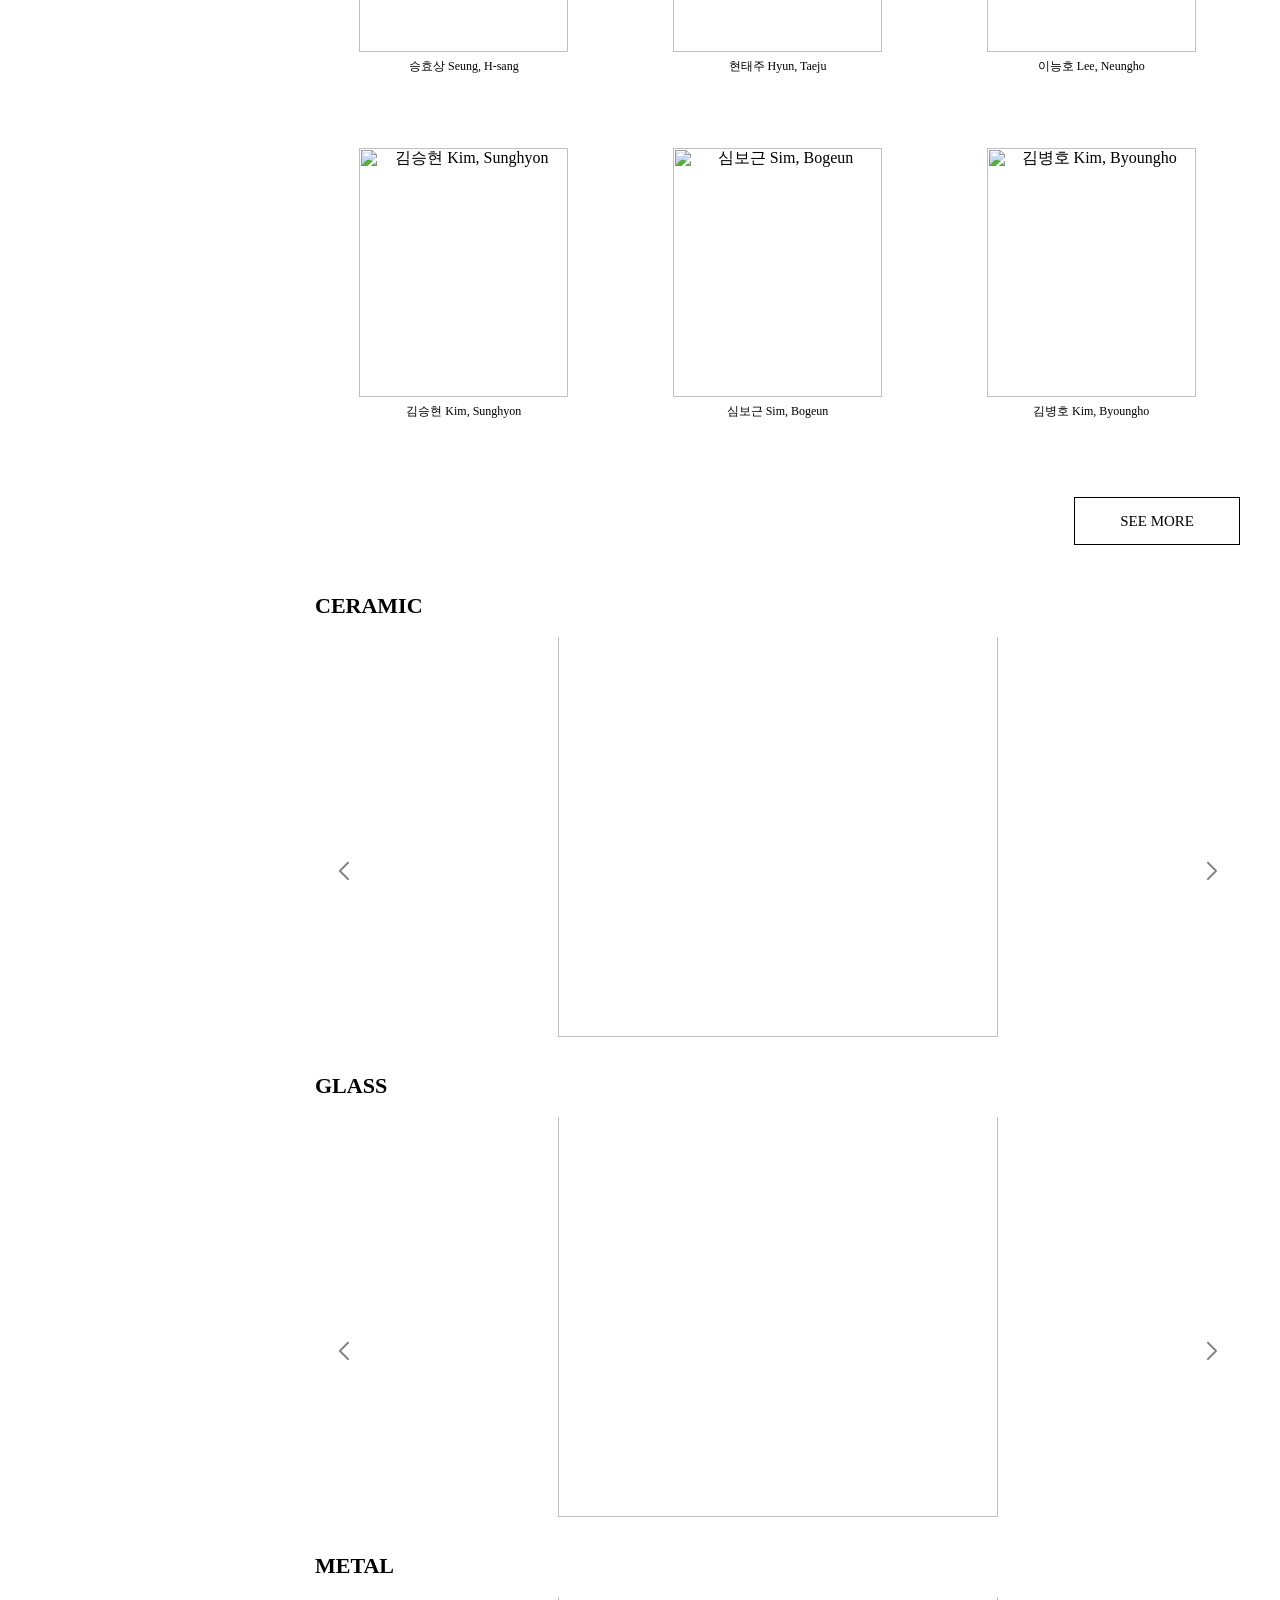
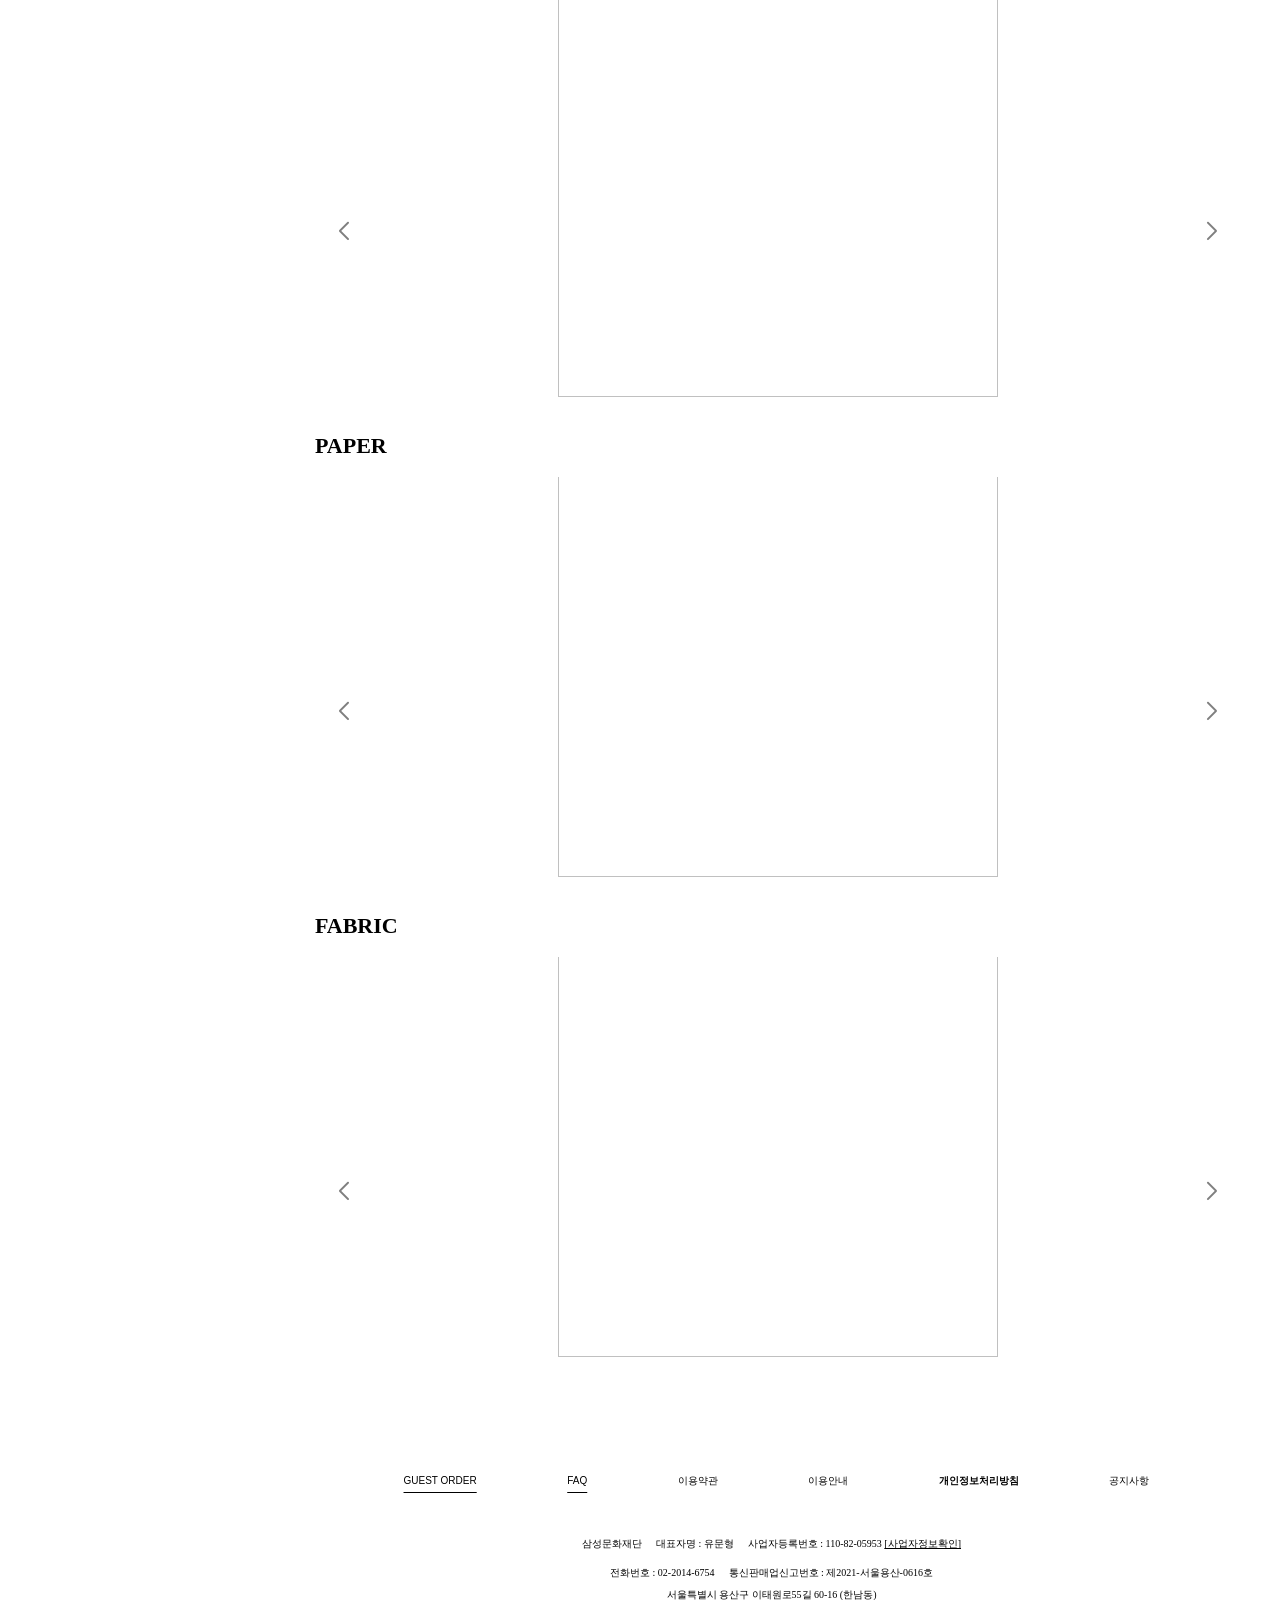
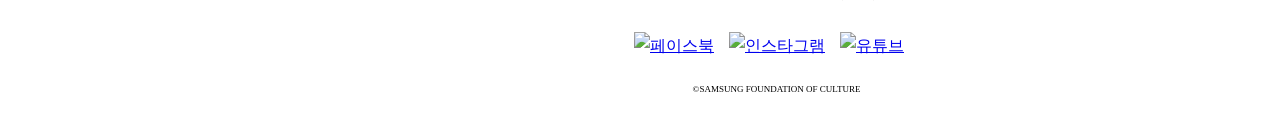
==== commit 158e99f4: "이미지 수정" ====
--- a/index.html
+++ b/index.html
@@ -106,10 +106,10 @@
             <section id="main_container">
 
                 <div class="main_banner">
-                    <a href="https://www.leeumstore.org/shopinfo/main_detail.html" class="pc_ban">
-                        <img src="https://www.leeumstore.org/wib/img/banner/main_banner.jpg" alt="메인배너">
+                    <a href="#" class="pc_ban">
+                        <img src="002.jpg" alt="메인배너">
                     </a>
-                    <a href="/shopinfo/main_detail.html" class="mo_ban"><img
+                    <a href="#" class="mo_ban"><img
                         src="https://www.leeumstore.org/wib/img/banner/m_main_banner.jpg"
                         alt="메인배너"></a>
                 </div>
